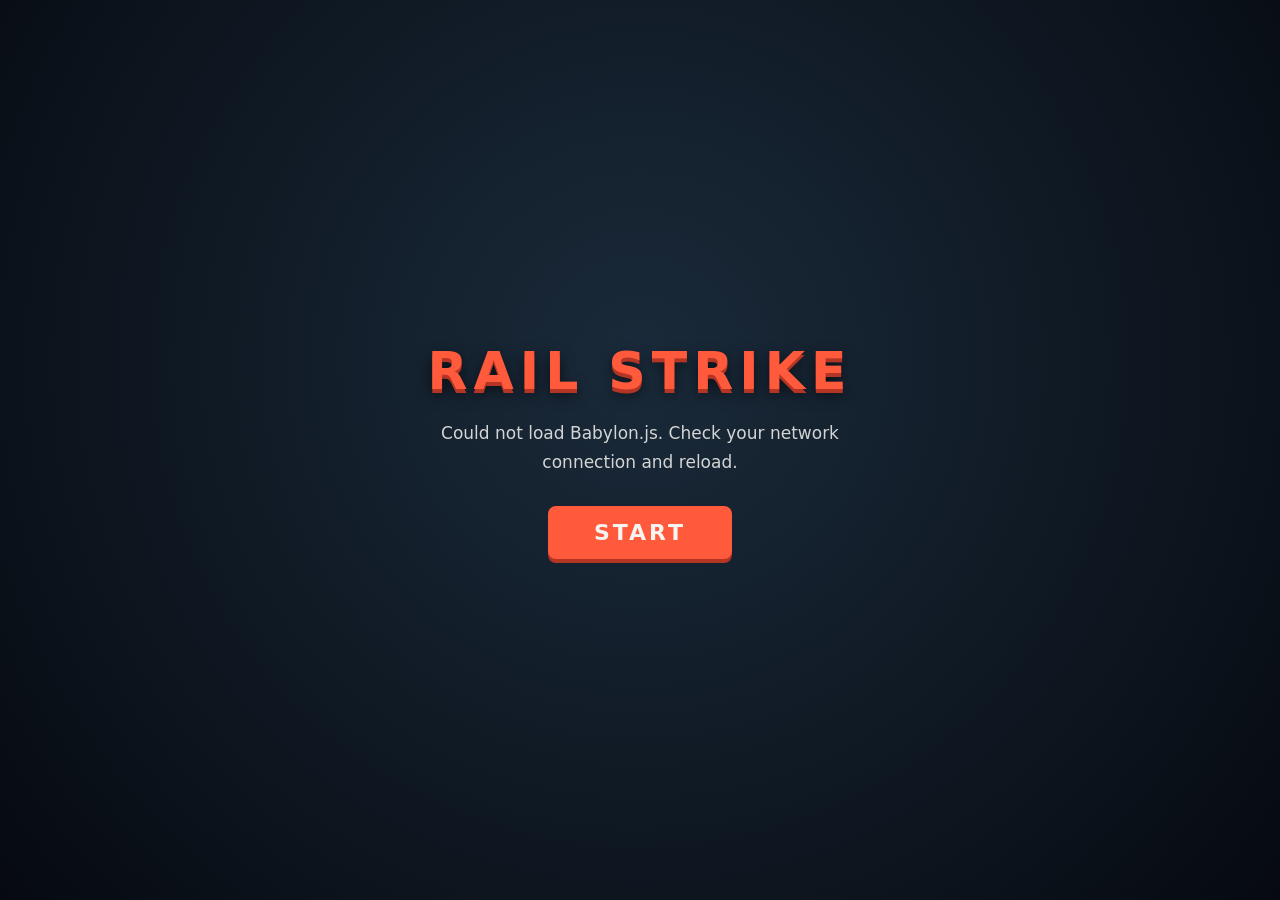
==== index.html @ 6c8a80c9 "Add Rail Strike: a Babylon.js landscape light-gun rail shooter Tap-to-shoot, double-tap-and-hold to " ====
<!DOCTYPE html>
<html lang="en">
<head>
  <meta charset="utf-8" />
  <meta
    name="viewport"
    content="width=device-width, initial-scale=1.0, maximum-scale=1.0, user-scalable=no, viewport-fit=cover"
  />
  <meta name="apple-mobile-web-app-capable" content="yes" />
  <meta name="mobile-web-app-capable" content="yes" />
  <title>Rail Strike</title>

  <!-- Babylon.js is the project's only runtime dependency, loaded from the CDN. -->
  <script src="https://cdn.babylonjs.com/babylon.js"></script>

  <link rel="stylesheet" href="css/style.css" />
</head>
<body>
  <canvas id="renderCanvas" touch-action="none"></canvas>

  <!-- Heads-up display, drawn as a DOM overlay above the canvas. -->
  <div id="hud" class="hidden">
    <div id="topbar">
      <div id="location">—</div>
      <div id="score">0</div>
    </div>

    <div id="health"></div>

    <div id="ammo">
      <span id="ammoCount">0</span><span id="ammoMax">/0</span>
    </div>

    <div id="reloadHint">DOUBLE-TAP &amp; HOLD TO DUCK / RELOAD</div>
  </div>

  <!-- Floating aim crosshair that tracks the pointer. -->
  <div id="crosshair" class="hidden"></div>

  <!-- Full-screen panels for menu / win / lose, plus the fade overlay. -->
  <div id="fade"></div>

  <div id="overlay">
    <div id="overlayPanel">
      <h1 id="overlayTitle">RAIL STRIKE</h1>
      <p id="overlayText">
        A landscape light-gun shooter.<br />
        Tap to shoot. Double-tap &amp; hold to duck and reload.
      </p>
      <button id="startButton">START</button>
    </div>
  </div>

  <div id="rotateNotice">
    <div>↻ Rotate your device to landscape</div>
  </div>

  <script type="module" src="js/main.js"></script>
</body>
</html>
---- css/style.css ----
:root {
  --accent: #ff5a3c;
  --accent-dim: #b53524;
  --good: #4cd07d;
  --ink: #f4f4f0;
  --shadow: 0 2px 6px rgba(0, 0, 0, 0.6);
}

* {
  margin: 0;
  padding: 0;
  box-sizing: border-box;
  -webkit-tap-highlight-color: transparent;
  -webkit-user-select: none;
  user-select: none;
}

html,
body {
  width: 100%;
  height: 100%;
  overflow: hidden;
  background: #000;
  color: var(--ink);
  font-family: "Trebuchet MS", "Segoe UI", system-ui, sans-serif;
  touch-action: none;
}

#renderCanvas {
  position: absolute;
  inset: 0;
  width: 100%;
  height: 100%;
  display: block;
  outline: none;
}

.hidden {
  display: none !important;
}

/* ---------- HUD ---------- */
#hud {
  position: absolute;
  inset: 0;
  pointer-events: none;
  z-index: 10;
  padding: env(safe-area-inset-top) env(safe-area-inset-right)
    env(safe-area-inset-bottom) env(safe-area-inset-left);
}

#topbar {
  position: absolute;
  top: 16px;
  left: 0;
  right: 0;
  display: flex;
  justify-content: space-between;
  padding: 0 22px;
  font-weight: bold;
  letter-spacing: 1px;
}

#location {
  text-transform: uppercase;
  font-size: 18px;
  text-shadow: var(--shadow);
}

#score {
  font-size: 22px;
  color: var(--accent);
  text-shadow: var(--shadow);
  font-variant-numeric: tabular-nums;
}

#health {
  position: absolute;
  top: 48px;
  left: 22px;
  display: flex;
  gap: 6px;
}

.heart {
  width: 22px;
  height: 22px;
  border-radius: 4px;
  background: var(--accent);
  box-shadow: var(--shadow);
  transition: transform 0.15s, background 0.2s, opacity 0.2s;
}

.heart.empty {
  background: #333;
  opacity: 0.5;
  transform: scale(0.85);
}

#ammo {
  position: absolute;
  bottom: 22px;
  right: 26px;
  font-weight: bold;
  text-shadow: var(--shadow);
  font-variant-numeric: tabular-nums;
}

#ammoCount {
  font-size: 40px;
  color: var(--ink);
}

#ammoMax {
  font-size: 22px;
  opacity: 0.7;
}

#ammo.low #ammoCount {
  color: var(--accent);
}

#reloadHint {
  position: absolute;
  bottom: 26px;
  left: 50%;
  transform: translateX(-50%);
  font-size: 13px;
  letter-spacing: 2px;
  opacity: 0.55;
  text-shadow: var(--shadow);
  transition: opacity 0.3s;
}

#reloadHint.fade {
  opacity: 0;
}

/* Duck / reload state tint */
#hud.ducking::after {
  content: "RELOADING…";
  position: absolute;
  inset: 0;
  display: flex;
  align-items: flex-end;
  justify-content: center;
  padding-bottom: 90px;
  font-size: 20px;
  letter-spacing: 4px;
  color: var(--good);
  background: linear-gradient(
    to top,
    rgba(0, 0, 0, 0.55),
    rgba(0, 0, 0, 0) 45%
  );
}

/* ---------- Crosshair ---------- */
#crosshair {
  position: absolute;
  width: 46px;
  height: 46px;
  margin: -23px 0 0 -23px;
  border: 2px solid var(--accent);
  border-radius: 50%;
  z-index: 9;
  pointer-events: none;
  mix-blend-mode: screen;
}

#crosshair::before,
#crosshair::after {
  content: "";
  position: absolute;
  background: var(--accent);
}

#crosshair::before {
  left: 50%;
  top: -8px;
  bottom: -8px;
  width: 2px;
  margin-left: -1px;
}

#crosshair::after {
  top: 50%;
  left: -8px;
  right: -8px;
  height: 2px;
  margin-top: -1px;
}

#crosshair.fire {
  animation: kick 0.12s ease-out;
}

@keyframes kick {
  0% {
    transform: scale(0.7);
  }
  100% {
    transform: scale(1);
  }
}

/* ---------- Fade / overlay ---------- */
#fade {
  position: absolute;
  inset: 0;
  background: #000;
  opacity: 0;
  z-index: 20;
  pointer-events: none;
  transition: opacity 0.5s ease;
}

#fade.on {
  opacity: 1;
}

#overlay {
  position: absolute;
  inset: 0;
  z-index: 30;
  display: flex;
  align-items: center;
  justify-content: center;
  background: radial-gradient(circle at 50% 40%, #1a2a3a, #060a10);
}

#overlayPanel {
  text-align: center;
  padding: 30px;
  max-width: 520px;
}

#overlayTitle {
  font-size: 52px;
  letter-spacing: 6px;
  color: var(--accent);
  text-shadow: 0 4px 0 var(--accent-dim), 0 6px 14px rgba(0, 0, 0, 0.6);
  margin-bottom: 18px;
}

#overlayText {
  font-size: 17px;
  line-height: 1.7;
  opacity: 0.85;
  margin-bottom: 30px;
}

#startButton {
  font-family: inherit;
  font-size: 22px;
  font-weight: bold;
  letter-spacing: 3px;
  color: var(--ink);
  background: var(--accent);
  border: none;
  border-radius: 8px;
  padding: 14px 46px;
  cursor: pointer;
  box-shadow: 0 4px 0 var(--accent-dim);
  transition: transform 0.08s, box-shadow 0.08s;
}

#startButton:active {
  transform: translateY(3px);
  box-shadow: 0 1px 0 var(--accent-dim);
}

/* ---------- Rotate notice ---------- */
#rotateNotice {
  position: absolute;
  inset: 0;
  z-index: 40;
  display: none;
  align-items: center;
  justify-content: center;
  background: #060a10;
  font-size: 22px;
  letter-spacing: 2px;
  text-align: center;
}

#rotateNotice.show {
  display: flex;
}
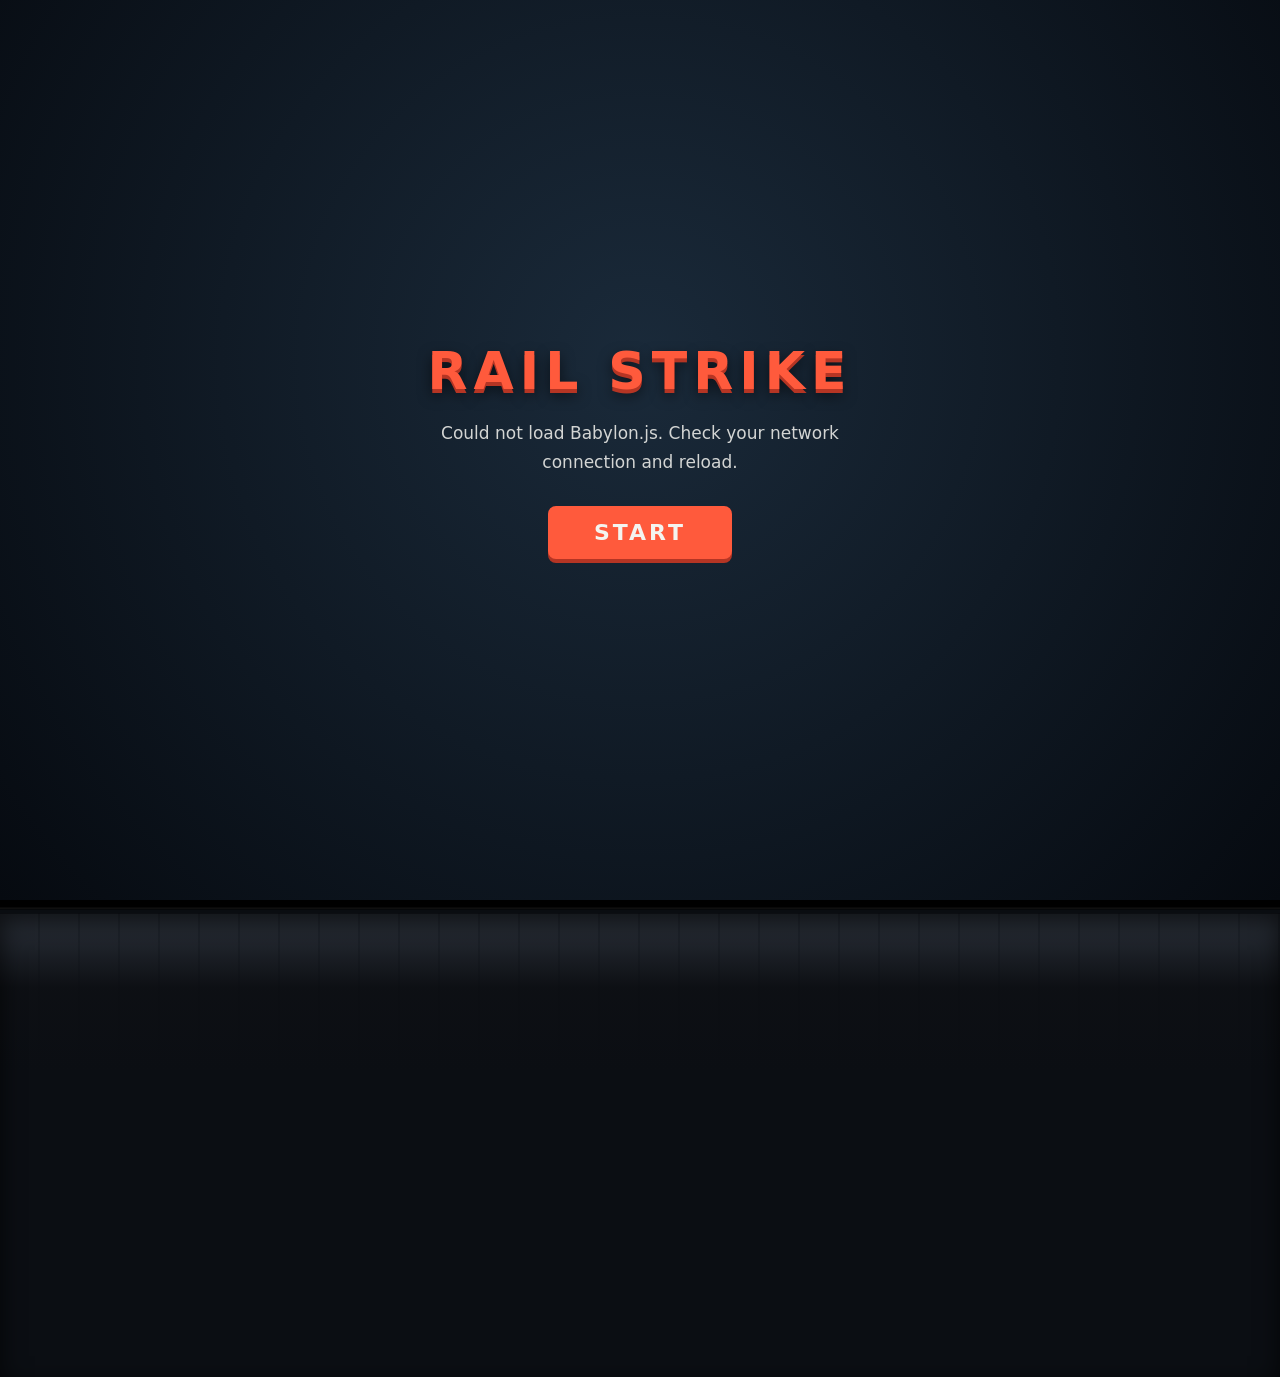
==== commit 9789dd5b: "Improve combat readability and presentation - Enemy shots are now visible projectiles that travel to" ====
--- a/index.html
+++ b/index.html
@@ -34,6 +34,15 @@
     <div id="reloadHint">DOUBLE-TAP &amp; HOLD TO DUCK / RELOAD</div>
   </div>
 
+  <!-- Cover state: a barricade rises from the bottom and a badge shows you're safe. -->
+  <div id="cover">
+    <div id="coverWall"></div>
+  </div>
+  <div id="coverBadge">
+    <span class="dot">●</span> IN COVER
+    <small>reloading…</small>
+  </div>
+
   <!-- Floating aim crosshair that tracks the pointer. -->
   <div id="crosshair" class="hidden"></div>
 
--- a/css/style.css
+++ b/css/style.css
@@ -19,6 +19,8 @@
 body {
   width: 100%;
   height: 100%;
+  /* Use the dynamic viewport height so mobile address bars don't crop the game. */
+  height: 100dvh;
   overflow: hidden;
   background: #000;
   color: var(--ink);
@@ -51,24 +53,26 @@
 
 #topbar {
   position: absolute;
-  top: 16px;
+  top: 6px;
   left: 0;
   right: 0;
   display: flex;
+  align-items: center;
   justify-content: space-between;
-  padding: 0 22px;
+  padding: 0 14px;
   font-weight: bold;
   letter-spacing: 1px;
 }
 
 #location {
   text-transform: uppercase;
-  font-size: 18px;
+  font-size: 13px;
+  opacity: 0.9;
   text-shadow: var(--shadow);
 }
 
 #score {
-  font-size: 22px;
+  font-size: 17px;
   color: var(--accent);
   text-shadow: var(--shadow);
   font-variant-numeric: tabular-nums;
@@ -76,16 +80,16 @@
 
 #health {
   position: absolute;
-  top: 48px;
-  left: 22px;
+  top: 28px;
+  left: 14px;
   display: flex;
-  gap: 6px;
+  gap: 5px;
 }
 
 .heart {
-  width: 22px;
-  height: 22px;
-  border-radius: 4px;
+  width: 16px;
+  height: 16px;
+  border-radius: 3px;
   background: var(--accent);
   box-shadow: var(--shadow);
   transition: transform 0.15s, background 0.2s, opacity 0.2s;
@@ -136,23 +140,81 @@
   opacity: 0;
 }
 
-/* Duck / reload state tint */
-#hud.ducking::after {
-  content: "RELOADING…";
-  position: absolute;
-  inset: 0;
-  display: flex;
-  align-items: flex-end;
-  justify-content: center;
-  padding-bottom: 90px;
-  font-size: 20px;
-  letter-spacing: 4px;
+/* ---------- Cover (duck / reload) ---------- */
+#cover {
+  position: absolute;
+  left: 0;
+  right: 0;
+  bottom: 0;
+  height: 52%;
+  z-index: 9;
+  pointer-events: none;
+  transform: translateY(102%);
+  transition: transform 0.14s ease-out;
+}
+
+#cover.on {
+  transform: translateY(0);
+}
+
+#coverWall {
+  position: absolute;
+  inset: 0;
+  background: linear-gradient(
+      to bottom,
+      rgba(10, 12, 16, 0) 0,
+      rgba(10, 12, 16, 0.9) 16%,
+      #0b0e13 34%
+    ),
+    repeating-linear-gradient(90deg, #2b313a 0 38px, #232932 38px 40px);
+  border-top: 4px solid #0a0d11;
+  box-shadow: inset 0 8px 24px rgba(0, 0, 0, 0.7),
+    0 -2px 0 rgba(255, 255, 255, 0.06);
+}
+
+#coverBadge {
+  position: absolute;
+  top: 26%;
+  left: 50%;
+  transform: translate(-50%, -50%) scale(0.85);
+  z-index: 11;
+  pointer-events: none;
+  padding: 9px 22px;
+  border-radius: 10px;
+  background: rgba(8, 14, 11, 0.72);
+  border: 2px solid var(--good);
   color: var(--good);
-  background: linear-gradient(
-    to top,
-    rgba(0, 0, 0, 0.55),
-    rgba(0, 0, 0, 0) 45%
-  );
+  font-weight: bold;
+  letter-spacing: 3px;
+  font-size: 19px;
+  text-align: center;
+  white-space: nowrap;
+  opacity: 0;
+  transition: opacity 0.12s, transform 0.12s;
+}
+
+#coverBadge.on {
+  opacity: 1;
+  transform: translate(-50%, -50%) scale(1);
+}
+
+#coverBadge small {
+  display: block;
+  margin-top: 3px;
+  font-size: 11px;
+  letter-spacing: 2px;
+  color: var(--ink);
+  opacity: 0.75;
+}
+
+#coverBadge .dot {
+  animation: blink 0.9s steps(2, jump-none) infinite;
+}
+
+@keyframes blink {
+  50% {
+    opacity: 0.25;
+  }
 }
 
 /* ---------- Crosshair ---------- */
